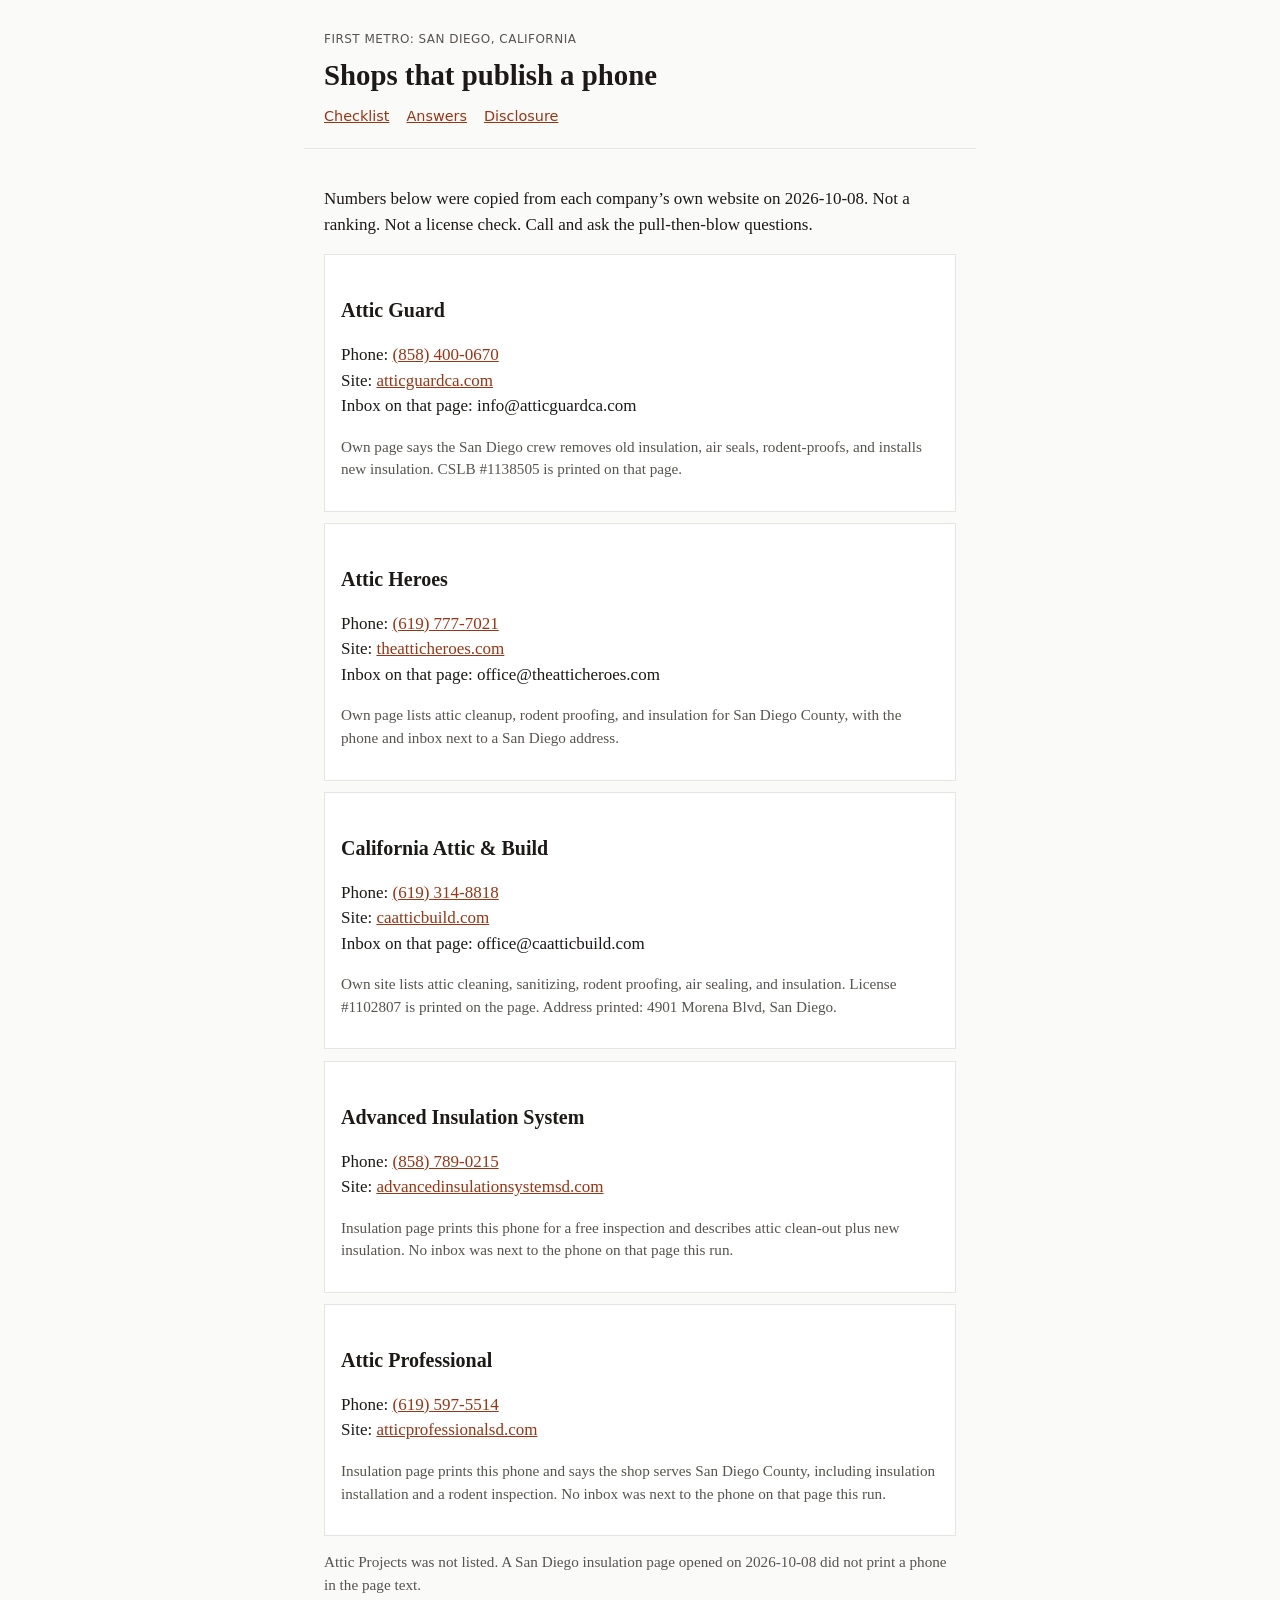
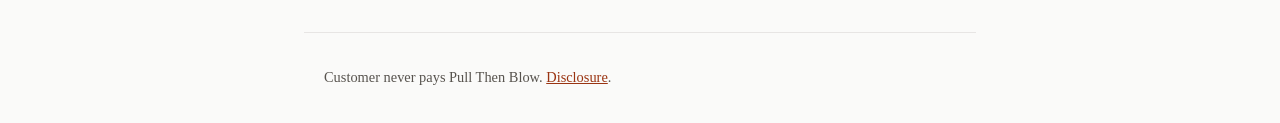
==== san-diego.html @ 7c2aede9 "Ship Pull Then Blow San Diego attic checklist" ====
<!DOCTYPE html>
<html lang="en">
<head>
  <meta charset="utf-8">
  <meta name="viewport" content="width=device-width, initial-scale=1">
  <title>San Diego attic shops — Pull Then Blow</title>
  <meta name="description" content="San Diego attic insulation and rodent-cleanup shops that publish a phone on their own site. Ask pull-out versus top-off before you book.">
  <link rel="stylesheet" href="styles.css">
</head>
<body>
  <header>
    <p class="kicker">First metro: San Diego, California</p>
    <h1>Shops that publish a phone</h1>
    <nav>
      <a href="index.html">Checklist</a>
      <a href="answers.html">Answers</a>
      <a href="disclose.html">Disclosure</a>
    </nav>
  </header>
  <main>
    <p>Numbers below were copied from each company’s own website on 2026-10-08. Not a ranking. Not a license check. Call and ask the pull-then-blow questions.</p>
    <article class="card">
      <h2>Attic Guard</h2>
      <p>Phone: <a href="tel:+18584000670">(858) 400-0670</a><br>Site: <a href="https://www.atticguardca.com/areas-we-serve/san-diego/">atticguardca.com</a><br>Inbox on that page: info@atticguardca.com</p>
      <p class="note">Own page says the San Diego crew removes old insulation, air seals, rodent-proofs, and installs new insulation. CSLB #1138505 is printed on that page.</p>
    </article>
    <article class="card">
      <h2>Attic Heroes</h2>
      <p>Phone: <a href="tel:+16197777021">(619) 777-7021</a><br>Site: <a href="https://theatticheroes.com/">theatticheroes.com</a><br>Inbox on that page: office@theatticheroes.com</p>
      <p class="note">Own page lists attic cleanup, rodent proofing, and insulation for San Diego County, with the phone and inbox next to a San Diego address.</p>
    </article>
    <article class="card">
      <h2>California Attic &amp; Build</h2>
      <p>Phone: <a href="tel:+16193148818">(619) 314-8818</a><br>Site: <a href="https://caatticbuild.com/">caatticbuild.com</a><br>Inbox on that page: office@caatticbuild.com</p>
      <p class="note">Own site lists attic cleaning, sanitizing, rodent proofing, air sealing, and insulation. License #1102807 is printed on the page. Address printed: 4901 Morena Blvd, San Diego.</p>
    </article>
    <article class="card">
      <h2>Advanced Insulation System</h2>
      <p>Phone: <a href="tel:+18587890215">(858) 789-0215</a><br>Site: <a href="https://advancedinsulationsystemsd.com/insulation-services/">advancedinsulationsystemsd.com</a></p>
      <p class="note">Insulation page prints this phone for a free inspection and describes attic clean-out plus new insulation. No inbox was next to the phone on that page this run.</p>
    </article>
    <article class="card">
      <h2>Attic Professional</h2>
      <p>Phone: <a href="tel:+16195975514">(619) 597-5514</a><br>Site: <a href="https://www.atticprofessionalsd.com/insulation-installation">atticprofessionalsd.com</a></p>
      <p class="note">Insulation page prints this phone and says the shop serves San Diego County, including insulation installation and a rodent inspection. No inbox was next to the phone on that page this run.</p>
    </article>
    <p class="note">Attic Projects was not listed. A San Diego insulation page opened on 2026-10-08 did not print a phone in the page text.</p>
  </main>
  <footer>
    <p>Customer never pays Pull Then Blow. <a href="disclose.html">Disclosure</a>.</p>
  </footer>
</body>
</html>
---- styles.css ----
:root { --ink: #1c1917; --muted: #57534e; --line: #e7e5e4; --bg: #fafaf9; --card: #fff; --accent: #9a3412; }
* { box-sizing: border-box; }
body { margin: 0; font: 17px/1.5 Georgia, "Iowan Old Style", serif; color: var(--ink); background: var(--bg); }
header, main, footer { max-width: 42rem; margin: 0 auto; padding: 1.25rem; }
header { border-bottom: 1px solid var(--line); }
a { color: var(--accent); }
h1 { font-size: 1.8rem; line-height: 1.2; margin: 0.2rem 0 0.6rem; }
h2 { font-size: 1.25rem; margin-top: 1.6rem; }
.kicker { letter-spacing: 0.04em; text-transform: uppercase; font: 0.75rem/1.2 system-ui, sans-serif; color: var(--muted); }
ul { padding-left: 1.2rem; }
li { margin: 0.35rem 0; }
.card { background: var(--card); border: 1px solid var(--line); padding: 0.9rem 1rem; margin: 0.7rem 0; }
.note { color: var(--muted); font-size: 0.95rem; }
nav a { margin-right: 0.8rem; font: 0.9rem/1 system-ui, sans-serif; }
footer { color: var(--muted); font-size: 0.9rem; border-top: 1px solid var(--line); }
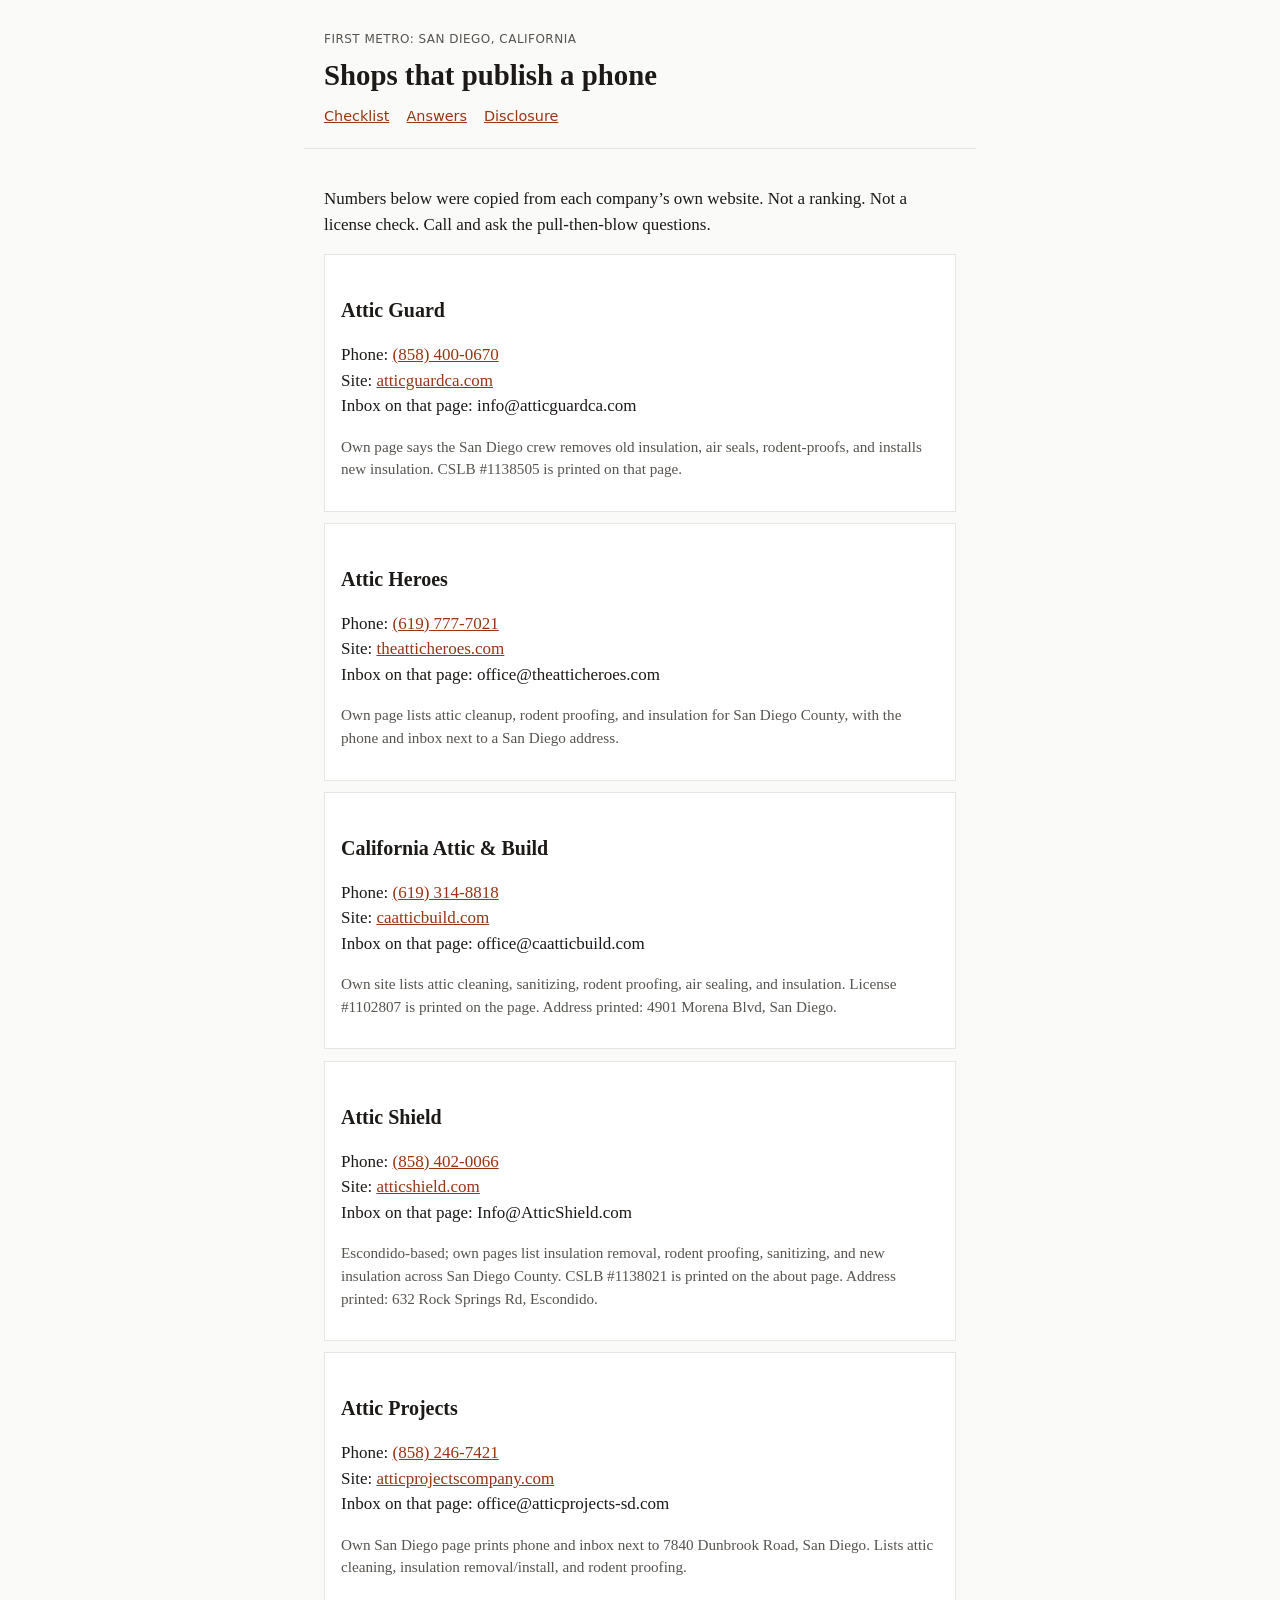
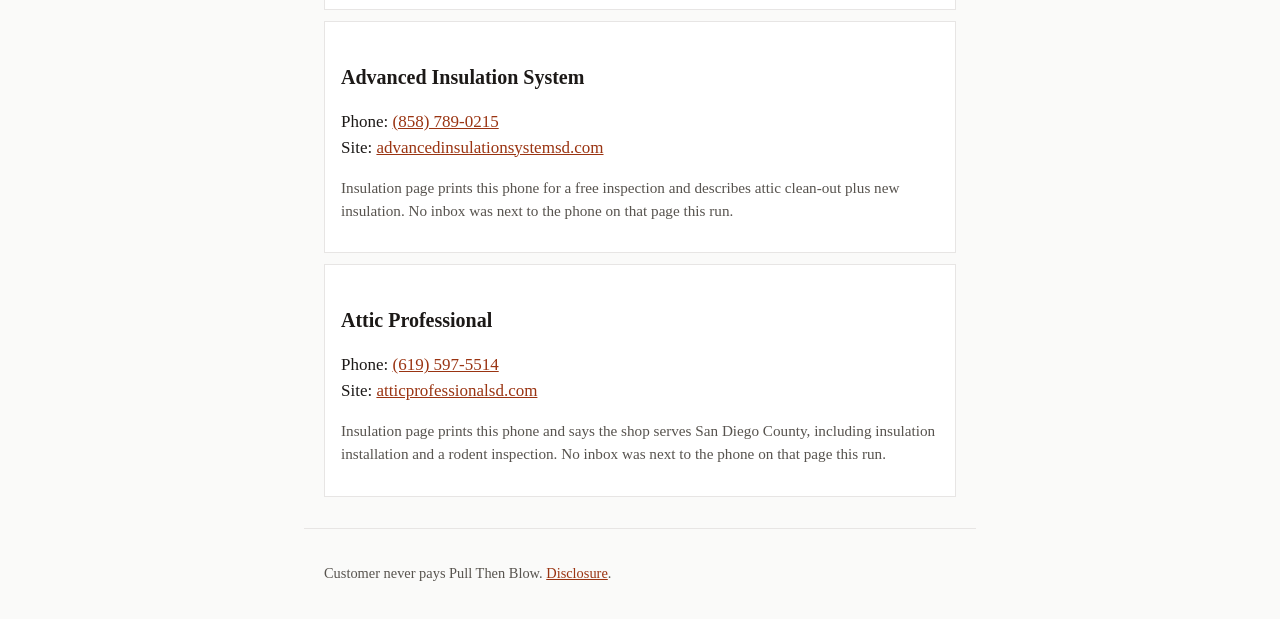
==== commit 56fe4d3f: "Add Attic Shield and Attic Projects (phone+email on own sites)" ====
--- a/san-diego.html
+++ b/san-diego.html
@@ -18,7 +18,7 @@
     </nav>
   </header>
   <main>
-    <p>Numbers below were copied from each company’s own website on 2026-10-08. Not a ranking. Not a license check. Call and ask the pull-then-blow questions.</p>
+    <p>Numbers below were copied from each company’s own website. Not a ranking. Not a license check. Call and ask the pull-then-blow questions.</p>
     <article class="card">
       <h2>Attic Guard</h2>
       <p>Phone: <a href="tel:+18584000670">(858) 400-0670</a><br>Site: <a href="https://www.atticguardca.com/areas-we-serve/san-diego/">atticguardca.com</a><br>Inbox on that page: info@atticguardca.com</p>
@@ -30,9 +30,19 @@
       <p class="note">Own page lists attic cleanup, rodent proofing, and insulation for San Diego County, with the phone and inbox next to a San Diego address.</p>
     </article>
     <article class="card">
-      <h2>California Attic &amp; Build</h2>
+      <h2>California Attic & Build</h2>
       <p>Phone: <a href="tel:+16193148818">(619) 314-8818</a><br>Site: <a href="https://caatticbuild.com/">caatticbuild.com</a><br>Inbox on that page: office@caatticbuild.com</p>
       <p class="note">Own site lists attic cleaning, sanitizing, rodent proofing, air sealing, and insulation. License #1102807 is printed on the page. Address printed: 4901 Morena Blvd, San Diego.</p>
+    </article>
+    <article class="card">
+      <h2>Attic Shield</h2>
+      <p>Phone: <a href="tel:+18584020066">(858) 402-0066</a><br>Site: <a href="https://atticshield.com/about-us/">atticshield.com</a><br>Inbox on that page: Info@AtticShield.com</p>
+      <p class="note">Escondido-based; own pages list insulation removal, rodent proofing, sanitizing, and new insulation across San Diego County. CSLB #1138021 is printed on the about page. Address printed: 632 Rock Springs Rd, Escondido.</p>
+    </article>
+    <article class="card">
+      <h2>Attic Projects</h2>
+      <p>Phone: <a href="tel:+18582467421">(858) 246-7421</a><br>Site: <a href="https://www.atticprojectscompany.com/locations/san-diego-ca/">atticprojectscompany.com</a><br>Inbox on that page: office@atticprojects-sd.com</p>
+      <p class="note">Own San Diego page prints phone and inbox next to 7840 Dunbrook Road, San Diego. Lists attic cleaning, insulation removal/install, and rodent proofing.</p>
     </article>
     <article class="card">
       <h2>Advanced Insulation System</h2>
@@ -44,7 +54,6 @@
       <p>Phone: <a href="tel:+16195975514">(619) 597-5514</a><br>Site: <a href="https://www.atticprofessionalsd.com/insulation-installation">atticprofessionalsd.com</a></p>
       <p class="note">Insulation page prints this phone and says the shop serves San Diego County, including insulation installation and a rodent inspection. No inbox was next to the phone on that page this run.</p>
     </article>
-    <p class="note">Attic Projects was not listed. A San Diego insulation page opened on 2026-10-08 did not print a phone in the page text.</p>
   </main>
   <footer>
     <p>Customer never pays Pull Then Blow. <a href="disclose.html">Disclosure</a>.</p>
